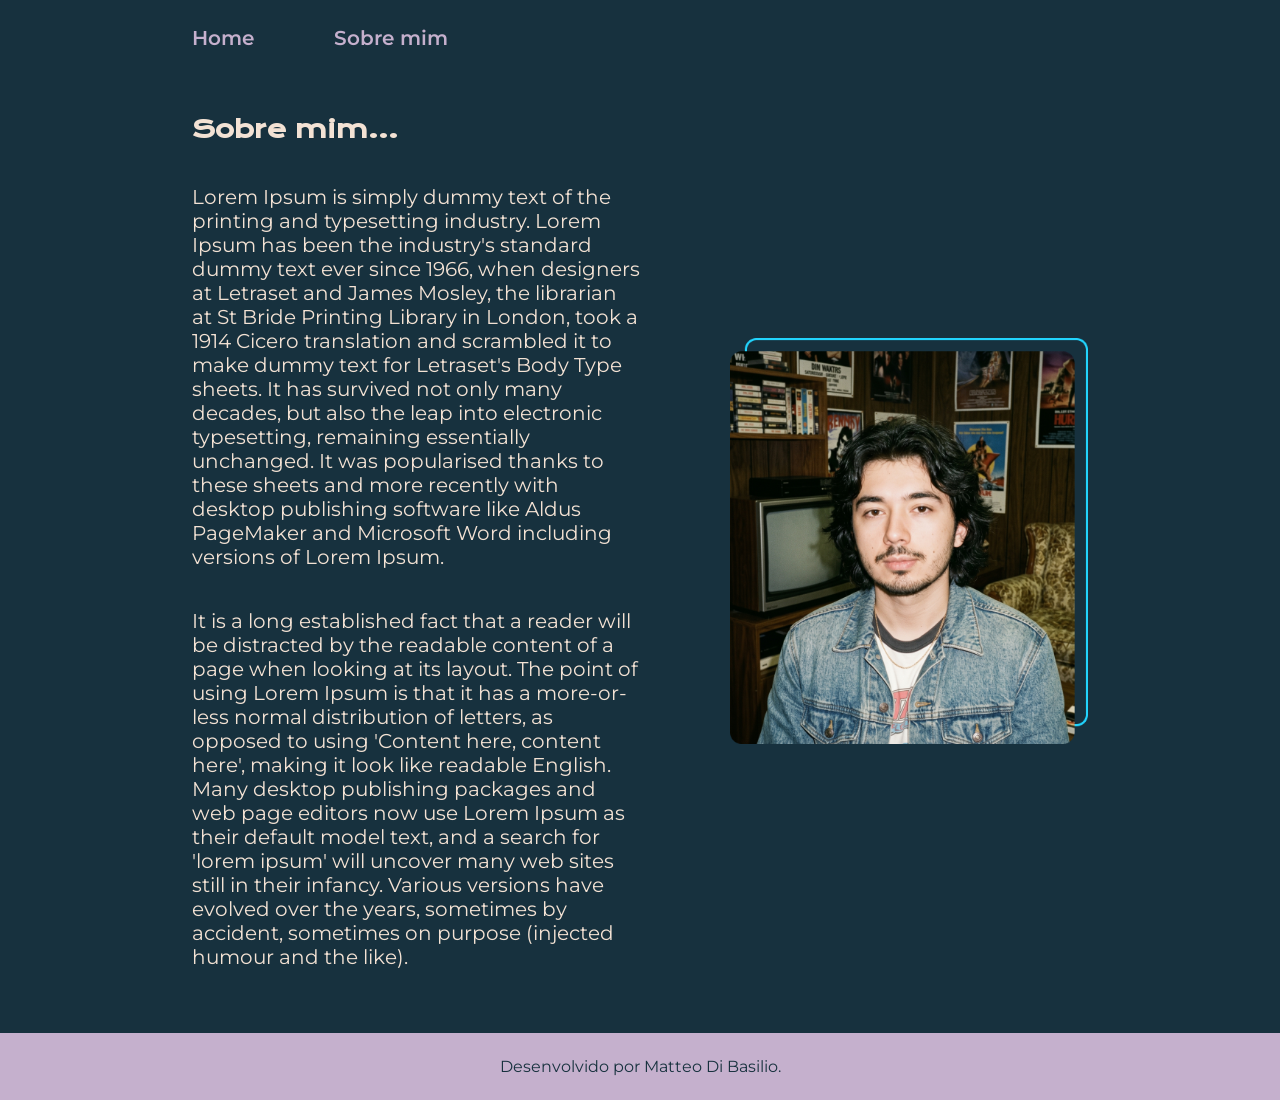
==== about.html @ a1e0acc6 "Add files via upload" ====
<!DOCTYPE html>
<html lang="en">
<head>
    <meta charset="UTF-8">
    <meta name="viewport" content="width=device-width, initial-scale=1.0">
    <title>Sobre mim</title>
    <link rel="stylesheet" href="./styles/style.css">
</head>
<body>
     <header class="cabecalho">
        <nav class="cabecalho__menu">
            <a class="cabecalho__menu__link" href="index.html">Home</a>
            <a class="cabecalho__menu__link" href="about.html">Sobre mim</a>
        </nav>
    </header>
    
    <main class="apresentacao">
      <section class="apresentacao__conteudo">
        <h1 class="apresentacao__conteudo__titulo">Sobre mim...</h1>
        <p class="apresentacao__conteudo__texto">Lorem Ipsum is simply dummy text of the printing and typesetting industry. Lorem Ipsum has been the industry's standard dummy text ever since 1966, when designers at Letraset and James Mosley, the librarian at St Bride Printing Library in London, took a 1914 Cicero translation and scrambled it to make dummy text for Letraset's Body Type sheets. It has survived not only many decades, but also the leap into electronic typesetting, remaining essentially unchanged. It was popularised thanks to these sheets and more recently with desktop publishing software like Aldus PageMaker and Microsoft Word including versions of Lorem Ipsum.</p>
        <p class="apresentacao__conteudo__texto">It is a long established fact that a reader will be distracted by the readable content of a page when looking at its layout. The point of using Lorem Ipsum is that it has a more-or-less normal distribution of letters, as opposed to using 'Content here, content here', making it look like readable English. Many desktop publishing packages and web page editors now use Lorem Ipsum as their default model text, and a search for 'lorem ipsum' will uncover many web sites still in their infancy. Various versions have evolved over the years, sometimes by accident, sometimes on purpose (injected humour and the like).</p>
      </section>
      <img class="apresentacao__imagem" src="./assets/Foto de Perfil.png" alt="foto de perfil">
    </main>
    <footer class="rodape">
        <p>Desenvolvido por Matteo Di Basilio.</p>
    </footer>
</body>
</html>
---- styles/style.css ----
@import url('https://fonts.googleapis.com/css2?family=Krona+One&family=Montserrat:ital,wght@0,100..900;1,100..900&display=swap');

:root{
    --cor-primaria: #17313E;
    --cor-secundaria: #F3E2D4;
    --cor-terciaria: #C5B0CD;
    --cor-hover: #415E72;

    --fonte-primaria: 'Krona One', sans-serif;
    --fonte-secundaria: "Montserrat", sans-serif;
}

* {
margin:0;
padding:0;

}

.cabecalho{
    padding: 2% 0% 0% 15%;
}

.cabecalho__menu{
    display: flex;
    gap: 80px;
}

.cabecalho__menu__link{
    font-family:var(--fonte-secundaria);
    font-size: 1.25rem;
    font-weight: 600;
    color: var(--cor-terciaria);
    text-decoration: none;
}

body {
    box-sizing: border-box;
    background-color: var(--cor-primaria);
    color: var(--cor-secundaria);
}

.titulo-destaque {
    color: var(--cor-terciaria);
}

.apresentacao {
    padding:5% 15%;
    display: flex;
    align-items: center;
    justify-content: space-between;
    gap: 80px;
}

.apresentacao__conteudo{

    width: 50%;
    display: flex;
    flex-direction: column;
    gap: 40px;
}

.apresentacao__conteudo__titulo{
    font-size: 1.5rem;
    font-family: var(--fonte-primaria);
}

.apresentacao__conteudo__texto{
    font-size: 1.25rem;
    font-family: var(--fonte-secundaria);
    font-optical-sizing: auto;
    font-weight: <weight>;
    font-style: normal;
}

.apresentacao__links{
    display: flex;
    flex-direction: column;
    align-items: center;
    justify-content: space-between;
    gap: 32px;
}


.apresentacao__links__subtitulo{
    font-family: var(--fonte-primaria);
    font-weight: 400;
    font-size: 1.25rem;
}

.apresentacao__links__navegacao{
    display: flex;
    justify-content: center;
    gap: 16px;
    width: 140px;
    text-align: center;
    border-radius: 8px;
    font-size: 1.25rem;
    padding: 21.5px;
    text-decoration: none;
    color: var(--cor-secundaria);
    font-family: var(--fonte-secundaria);
    font-weight: 600;
    border: 1px solid var(--cor-secundaria);
}

.apresentacao__links__navegacao:hover{
    
    background-color: var(--cor-hover);
}

.apresentacao__imagem{
    width: 40%;
}
.rodape{
    padding: 24px;
    color: var(--cor-primaria);
    background-color: var(--cor-terciaria);
    text-align: center;
    font-family: var(--fonte-secundaria);
    font-weight: 400;
}

@media (max-width: 1200px){
    .cabecalho{
        padding: 10%;
    }
    .cabecalho__menu{
        justify-content: center;
    }
    .apresentacao {
        flex-direction: column-reverse;
        padding: 5%;
    }
    .apresentacao__conteudo{
        width: auto;
    }

}
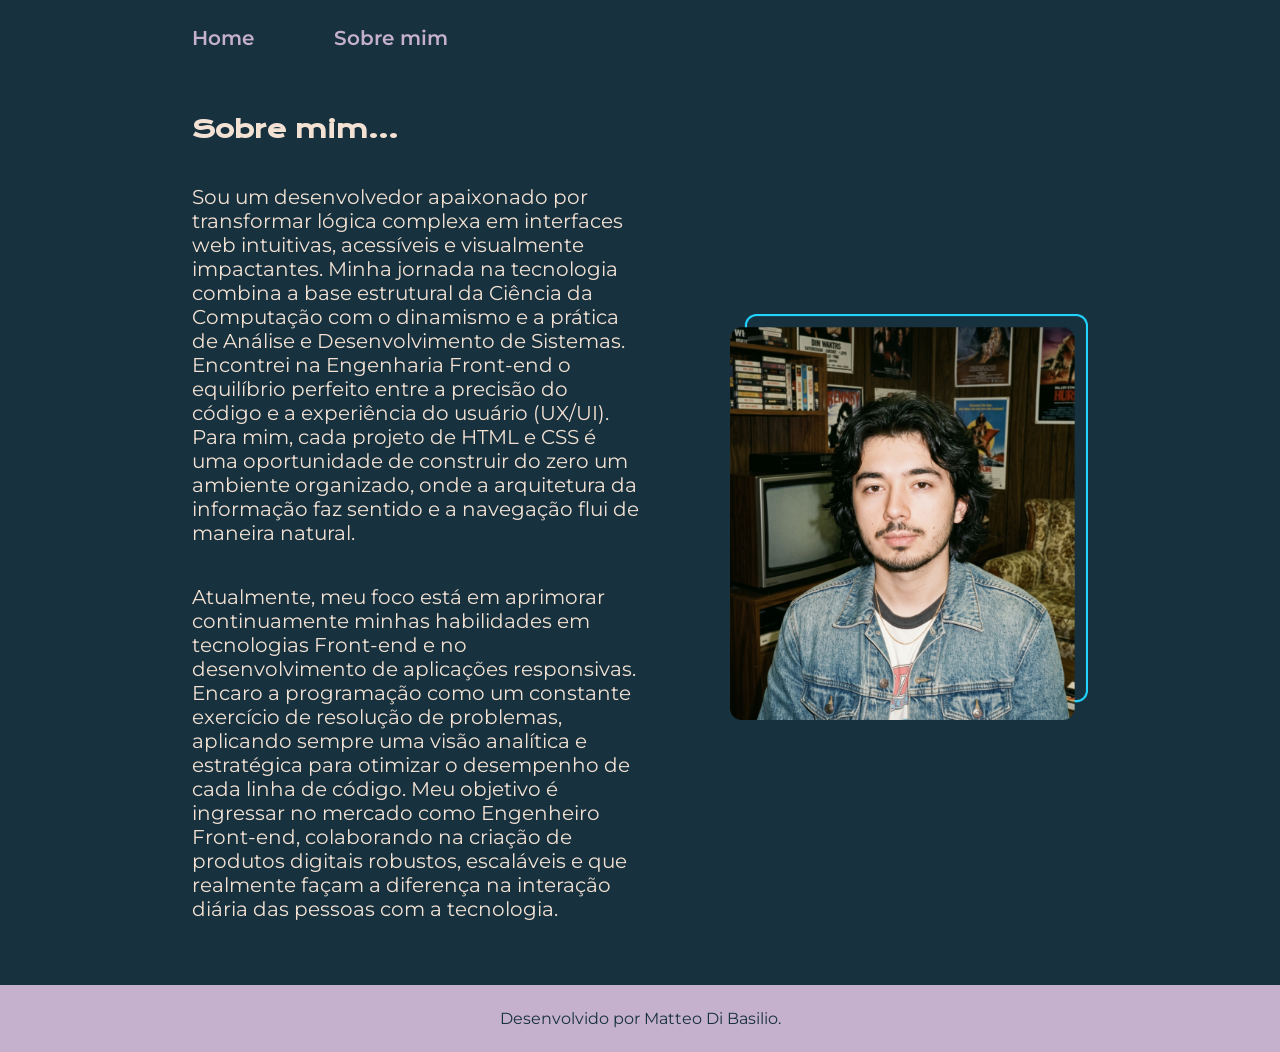
==== commit 082a0191: "Update about.html" ====
--- a/about.html
+++ b/about.html
@@ -17,8 +17,8 @@
     <main class="apresentacao">
       <section class="apresentacao__conteudo">
         <h1 class="apresentacao__conteudo__titulo">Sobre mim...</h1>
-        <p class="apresentacao__conteudo__texto">Lorem Ipsum is simply dummy text of the printing and typesetting industry. Lorem Ipsum has been the industry's standard dummy text ever since 1966, when designers at Letraset and James Mosley, the librarian at St Bride Printing Library in London, took a 1914 Cicero translation and scrambled it to make dummy text for Letraset's Body Type sheets. It has survived not only many decades, but also the leap into electronic typesetting, remaining essentially unchanged. It was popularised thanks to these sheets and more recently with desktop publishing software like Aldus PageMaker and Microsoft Word including versions of Lorem Ipsum.</p>
-        <p class="apresentacao__conteudo__texto">It is a long established fact that a reader will be distracted by the readable content of a page when looking at its layout. The point of using Lorem Ipsum is that it has a more-or-less normal distribution of letters, as opposed to using 'Content here, content here', making it look like readable English. Many desktop publishing packages and web page editors now use Lorem Ipsum as their default model text, and a search for 'lorem ipsum' will uncover many web sites still in their infancy. Various versions have evolved over the years, sometimes by accident, sometimes on purpose (injected humour and the like).</p>
+        <p class="apresentacao__conteudo__texto">Sou um desenvolvedor apaixonado por transformar lógica complexa em interfaces web intuitivas, acessíveis e visualmente impactantes. Minha jornada na tecnologia combina a base estrutural da Ciência da Computação com o dinamismo e a prática de Análise e Desenvolvimento de Sistemas. Encontrei na Engenharia Front-end o equilíbrio perfeito entre a precisão do código e a experiência do usuário (UX/UI). Para mim, cada projeto de HTML e CSS é uma oportunidade de construir do zero um ambiente organizado, onde a arquitetura da informação faz sentido e a navegação flui de maneira natural.</p>
+        <p class="apresentacao__conteudo__texto">Atualmente, meu foco está em aprimorar continuamente minhas habilidades em tecnologias Front-end e no desenvolvimento de aplicações responsivas. Encaro a programação como um constante exercício de resolução de problemas, aplicando sempre uma visão analítica e estratégica para otimizar o desempenho de cada linha de código. Meu objetivo é ingressar no mercado como Engenheiro Front-end, colaborando na criação de produtos digitais robustos, escaláveis e que realmente façam a diferença na interação diária das pessoas com a tecnologia.</p>
       </section>
       <img class="apresentacao__imagem" src="./assets/Foto de Perfil.png" alt="foto de perfil">
     </main>
@@ -26,4 +26,4 @@
         <p>Desenvolvido por Matteo Di Basilio.</p>
     </footer>
 </body>
-</html>+</html>
